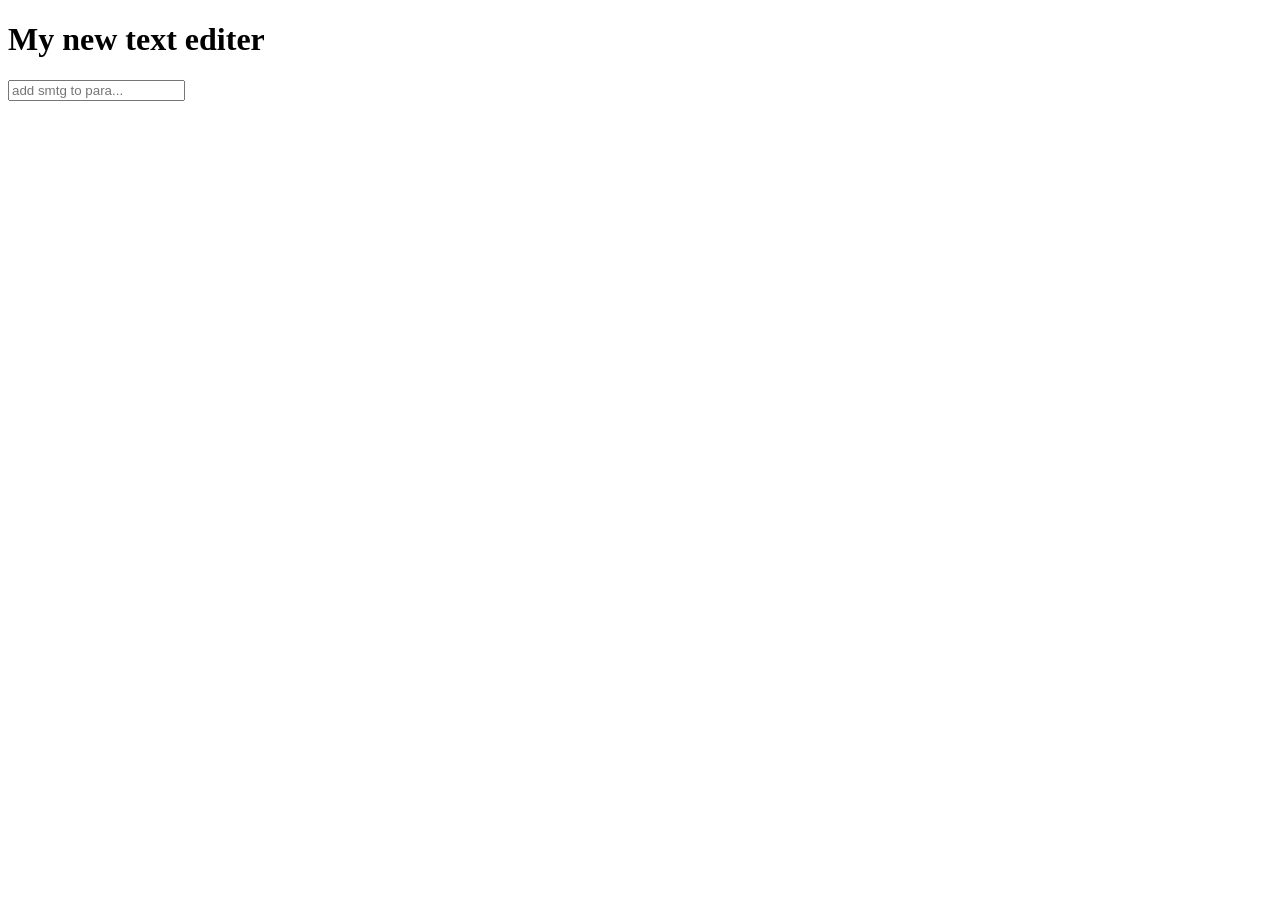
==== index2.html @ 2292b45d "text adder project" ====
<!DOCTYPE html>
<html lang="en">
<head>
    <meta charset="UTF-8">
    <meta name="viewport" content="width=device-width, initial-scale=1.0">
    <title>Document</title>
</head>
<body>
    <h1>My new text editer</h1>
    <p></p>
    <input type = "text" placeholder="add smtg to para..." id="text">
    <script src="app3.js"></script>
</body>
</html>
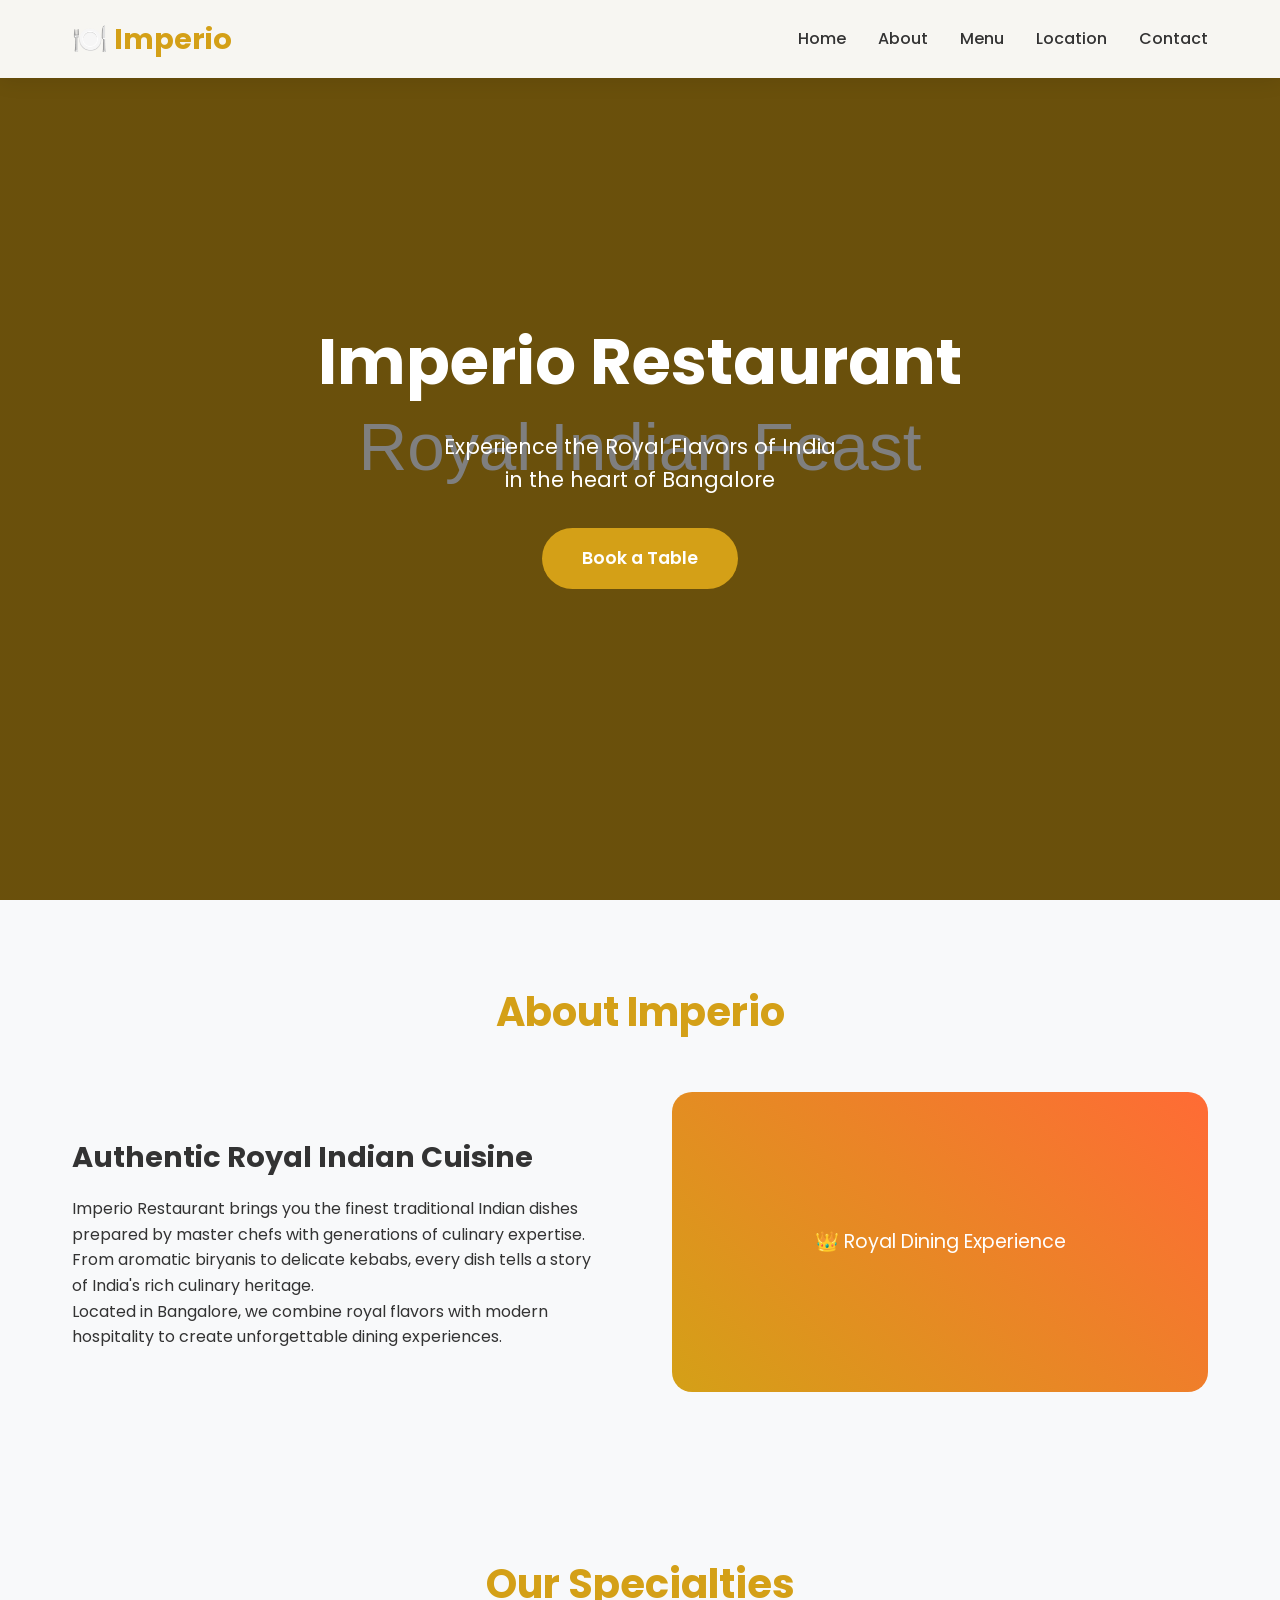
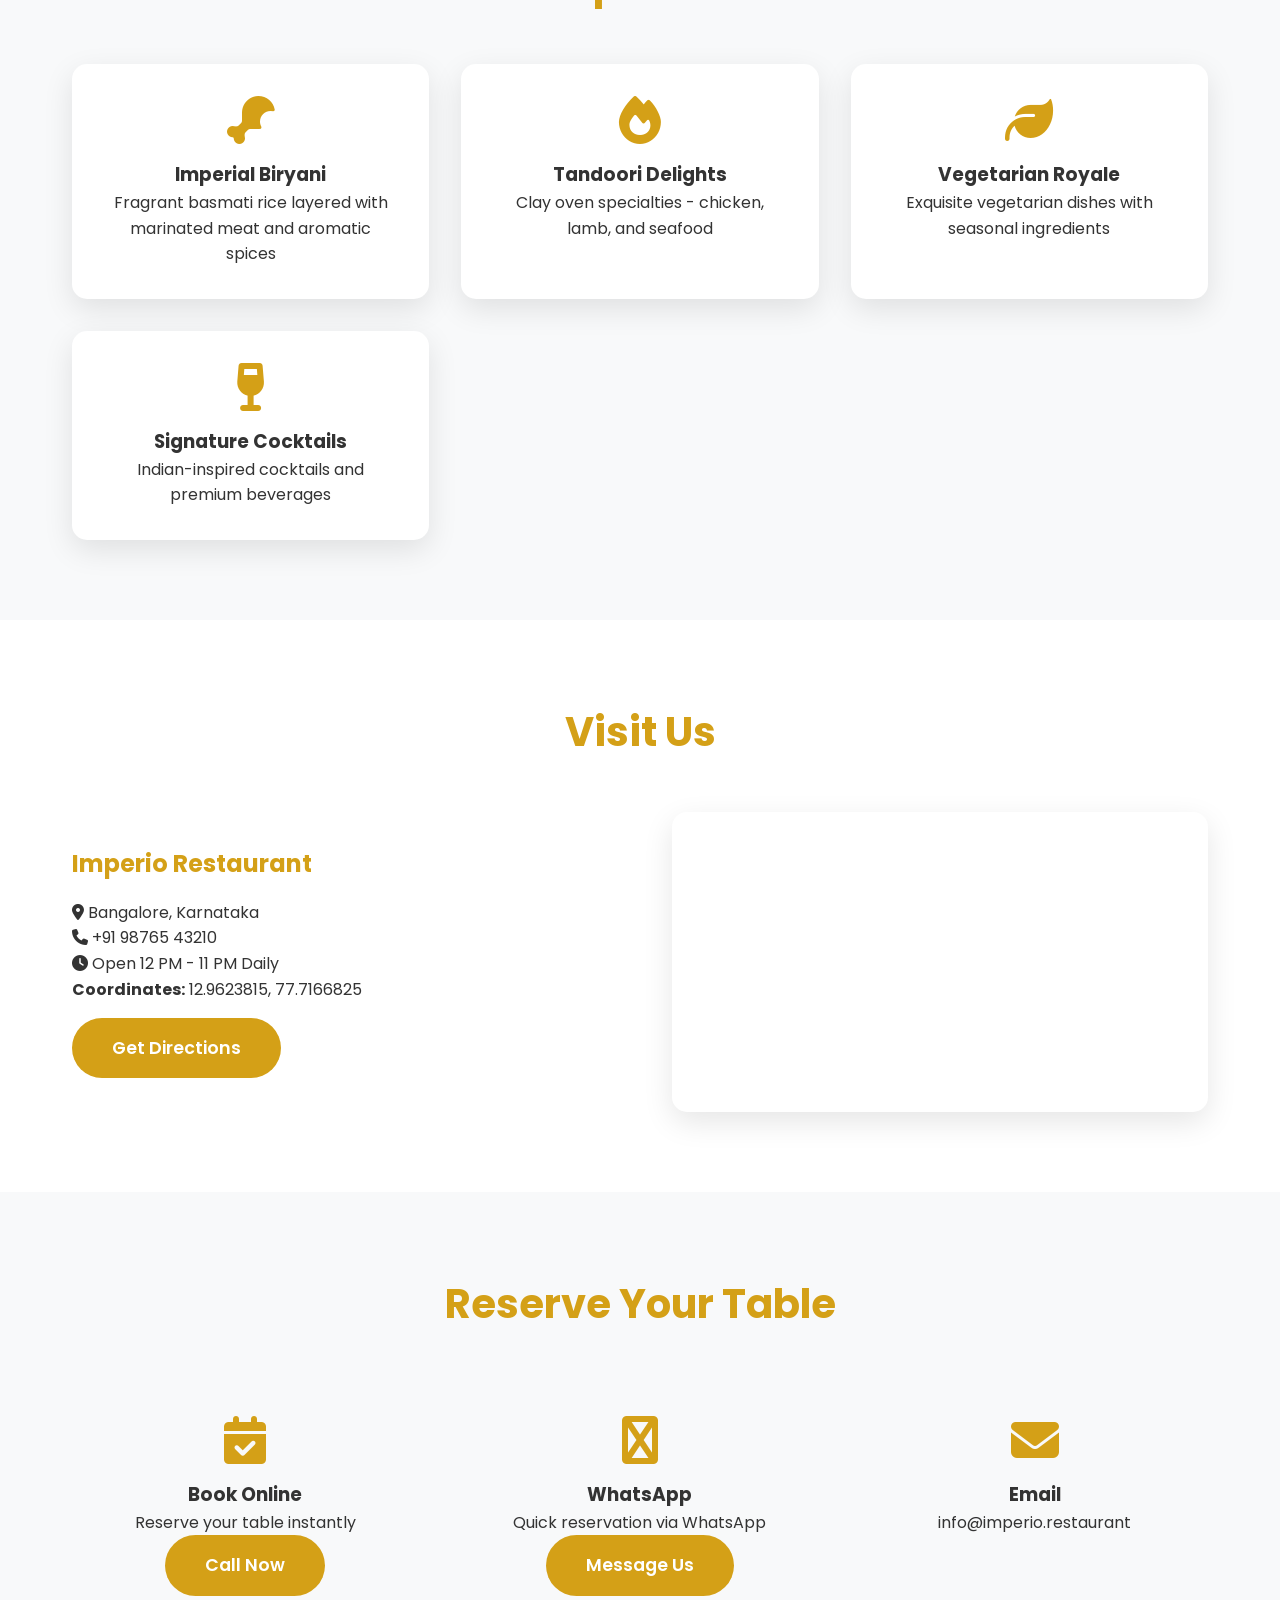
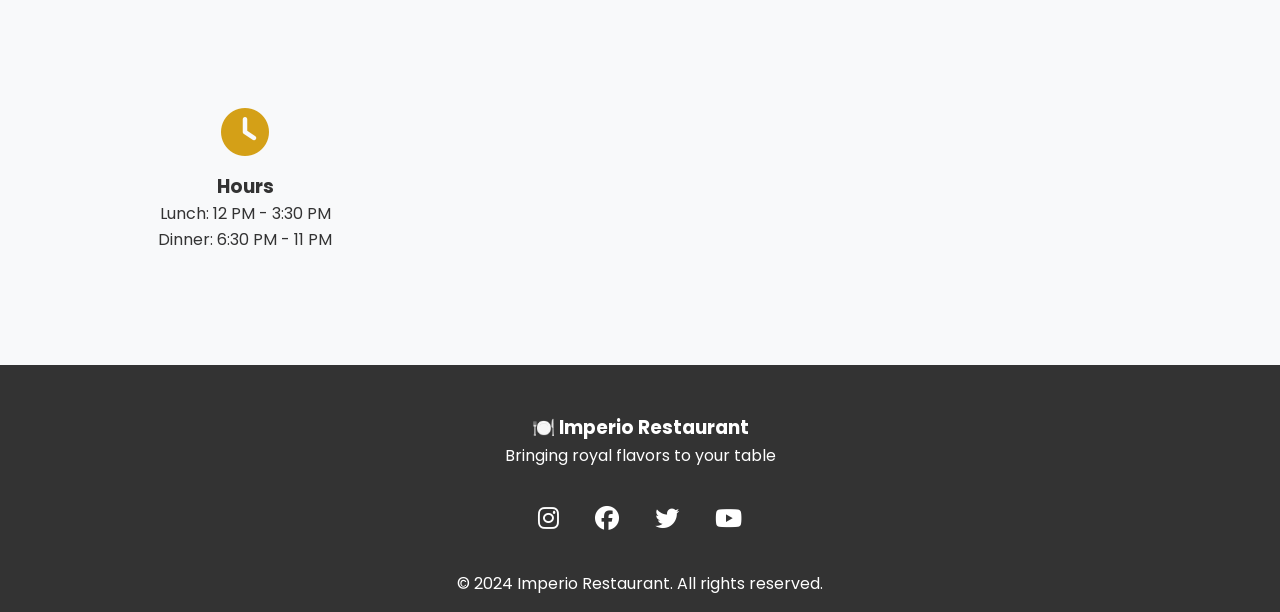
==== commit 48fc5530: "created the website for impire hotel" ====
--- a/index2.html
+++ b/index2.html
@@ -3,12 +3,478 @@
 <head>
     <meta charset="UTF-8">
     <meta name="viewport" content="width=device-width, initial-scale=1.0">
-    <title>Document</title>
+    <title>Imperio Restaurant - Authentic Flavors of India</title>
+    <meta name="description" content="Imperio Restaurant in Bangalore - Savor the finest Indian cuisine with a royal touch. Book your table now!">
+    <link href="https://fonts.googleapis.com/css2?family=Poppins:wght@300;400;600;700&display=swap" rel="stylesheet">
+    <link rel="stylesheet" href="https://cdnjs.cloudflare.com/ajax/libs/font-awesome/6.4.0/css/all.min.css">
+    <style>
+        * {
+            margin: 0;
+            padding: 0;
+            box-sizing: border-box;
+        }
+
+        body {
+            font-family: 'Poppins', sans-serif;
+            line-height: 1.6;
+            color: #333;
+            overflow-x: hidden;
+        }
+
+        /* Header */
+        header {
+            position: fixed;
+            top: 0;
+            width: 100%;
+            background: rgba(255, 255, 255, 0.95);
+            backdrop-filter: blur(10px);
+            z-index: 1000;
+            padding: 1rem 0;
+            box-shadow: 0 2px 20px rgba(0,0,0,0.1);
+        }
+
+        nav {
+            max-width: 1200px;
+            margin: 0 auto;
+            display: flex;
+            justify-content: space-between;
+            align-items: center;
+            padding: 0 2rem;
+        }
+
+        .logo {
+            font-size: 1.8rem;
+            font-weight: 700;
+            color: #d4a017;
+            text-decoration: none;
+        }
+
+        .nav-links {
+            display: flex;
+            list-style: none;
+            gap: 2rem;
+        }
+
+        .nav-links a {
+            text-decoration: none;
+            color: #333;
+            font-weight: 500;
+            transition: color 0.3s;
+        }
+
+        .nav-links a:hover {
+            color: #d4a017;
+        }
+
+        .mobile-menu {
+            display: none;
+            flex-direction: column;
+            cursor: pointer;
+        }
+
+        .mobile-menu span {
+            width: 25px;
+            height: 3px;
+            background: #333;
+            margin: 3px 0;
+            transition: 0.3s;
+        }
+
+        /* Hero Section */
+        .hero {
+            height: 100vh;
+            background: linear-gradient(rgba(0,0,0,0.5), rgba(0,0,0,0.5)), 
+                        url('data:image/svg+xml,<svg xmlns="http://www.w3.org/2000/svg" viewBox="0 0 1200 800"><rect fill="%23d4a017" width="1200" height="800"/><text x="50%" y="50%" font-family="Arial" font-size="60" fill="white" text-anchor="middle" dy=".3em">Royal Indian Feast</text></svg>');
+            background-size: cover;
+            background-position: center;
+            display: flex;
+            align-items: center;
+            justify-content: center;
+            text-align: center;
+            color: white;
+        }
+
+        .hero-content h1 {
+            font-size: 4rem;
+            margin-bottom: 1rem;
+            animation: fadeInUp 1s ease-out;
+        }
+
+        .hero-content p {
+            font-size: 1.3rem;
+            margin-bottom: 2rem;
+            animation: fadeInUp 1s ease-out 0.2s both;
+        }
+
+        .cta-button {
+            display: inline-block;
+            background: #d4a017;
+            color: white;
+            padding: 1rem 2.5rem;
+            text-decoration: none;
+            border-radius: 50px;
+            font-weight: 600;
+            font-size: 1.1rem;
+            transition: all 0.3s;
+            animation: fadeInUp 1s ease-out 0.4s both;
+        }
+
+        .cta-button:hover {
+            transform: translateY(-3px);
+            box-shadow: 0 10px 30px rgba(212, 160, 23, 0.4);
+        }
+
+        /* Sections */
+        section {
+            padding: 5rem 0;
+        }
+
+        .container {
+            max-width: 1200px;
+            margin: 0 auto;
+            padding: 0 2rem;
+        }
+
+        h2 {
+            font-size: 2.5rem;
+            text-align: center;
+            margin-bottom: 3rem;
+            color: #d4a017;
+        }
+
+        /* About */
+        .about {
+            background: #f8f9fa;
+        }
+
+        .about-content {
+            display: grid;
+            grid-template-columns: 1fr 1fr;
+            gap: 4rem;
+            align-items: center;
+        }
+
+        .about-text h3 {
+            font-size: 1.8rem;
+            margin-bottom: 1rem;
+            color: #333;
+        }
+
+        .about-image {
+            text-align: center;
+        }
+
+        .about-image img {
+            max-width: 100%;
+            border-radius: 20px;
+            box-shadow: 0 20px 40px rgba(0,0,0,0.1);
+        }
+
+        /* Menu */
+        .menu-grid {
+            display: grid;
+            grid-template-columns: repeat(auto-fit, minmax(300px, 1fr));
+            gap: 2rem;
+        }
+
+        .menu-item {
+            background: white;
+            padding: 2rem;
+            border-radius: 15px;
+            box-shadow: 0 10px 30px rgba(0,0,0,0.1);
+            text-align: center;
+            transition: transform 0.3s;
+        }
+
+        .menu-item:hover {
+            transform: translateY(-10px);
+        }
+
+        .menu-item i {
+            font-size: 3rem;
+            color: #d4a017;
+            margin-bottom: 1rem;
+        }
+
+        /* Location */
+        .location-content {
+            display: grid;
+            grid-template-columns: 1fr 1fr;
+            gap: 4rem;
+            align-items: center;
+        }
+
+        .location-info h3 {
+            font-size: 1.5rem;
+            margin-bottom: 1rem;
+            color: #d4a017;
+        }
+
+        .location-map {
+            height: 300px;
+            border-radius: 15px;
+            overflow: hidden;
+            box-shadow: 0 10px 30px rgba(0,0,0,0.1);
+        }
+
+        /* Contact */
+        .contact-grid {
+            display: grid;
+            grid-template-columns: repeat(auto-fit, minmax(300px, 1fr));
+            gap: 3rem;
+            text-align: center;
+        }
+
+        .contact-item {
+            padding: 2rem;
+        }
+
+        .contact-item i {
+            font-size: 3rem;
+            color: #d4a017;
+            margin-bottom: 1rem;
+        }
+
+        /* Footer */
+        footer {
+            background: #333;
+            color: white;
+            text-align: center;
+            padding: 3rem 0 1rem;
+        }
+
+        .social-links {
+            margin: 2rem 0;
+        }
+
+        .social-links a {
+            color: white;
+            font-size: 1.5rem;
+            margin: 0 1rem;
+            transition: color 0.3s;
+        }
+
+        .social-links a:hover {
+            color: #d4a017;
+        }
+
+        /* Animations */
+        @keyframes fadeInUp {
+            from {
+                opacity: 0;
+                transform: translateY(30px);
+            }
+            to {
+                opacity: 1;
+                transform: translateY(0);
+            }
+        }
+
+        /* Responsive */
+        @media (max-width: 768px) {
+            .nav-links {
+                display: none;
+            }
+
+            .mobile-menu {
+                display: flex;
+            }
+
+            .hero-content h1 {
+                font-size: 2.5rem;
+            }
+
+            .about-content,
+            .location-content {
+                grid-template-columns: 1fr;
+                gap: 2rem;
+            }
+
+            section {
+                padding: 3rem 0;
+            }
+        }
+    </style>
 </head>
 <body>
-    <h1>My new text editer</h1>
-    <p></p>
-    <input type = "text" placeholder="add smtg to para..." id="text">
-    <script src="app3.js"></script>
+    <!-- Header -->
+    <header>
+        <nav>
+            <a href="#" class="logo">🍽️ Imperio</a>
+            <ul class="nav-links">
+                <li><a href="#home">Home</a></li>
+                <li><a href="#about">About</a></li>
+                <li><a href="#menu">Menu</a></li>
+                <li><a href="#location">Location</a></li>
+                <li><a href="#contact">Contact</a></li>
+            </ul>
+            <div class="mobile-menu">
+                <span></span>
+                <span></span>
+                <span></span>
+            </div>
+        </nav>
+    </header>
+
+    <!-- Hero Section -->
+    <section id="home" class="hero">
+        <div class="hero-content">
+            <h1>Imperio Restaurant</h1>
+            <p>Experience the Royal Flavors of India<br>in the heart of Bangalore</p>
+            <a href="#contact" class="cta-button">Book a Table</a>
+        </div>
+    </section>
+
+    <!-- About Section -->
+    <section id="about" class="about">
+        <div class="container">
+            <h2>About Imperio</h2>
+            <div class="about-content">
+                <div class="about-text">
+                    <h3>Authentic Royal Indian Cuisine</h3>
+                    <p>Imperio Restaurant brings you the finest traditional Indian dishes prepared by master chefs with generations of culinary expertise. From aromatic biryanis to delicate kebabs, every dish tells a story of India's rich culinary heritage.</p>
+                    <p>Located in Bangalore, we combine royal flavors with modern hospitality to create unforgettable dining experiences.</p>
+                </div>
+                <div class="about-image">
+                    <div style="width: 100%; height: 300px; background: linear-gradient(45deg, #d4a017, #ff6b35); border-radius: 20px; display: flex; align-items: center; justify-content: center; color: white; font-size: 1.2rem;">
+                        👑 Royal Dining Experience
+                    </div>
+                </div>
+            </div>
+        </div>
+    </section>
+
+    <!-- Menu Section -->
+    <section id="menu" style="background: #f8f9fa;">
+        <div class="container">
+            <h2>Our Specialties</h2>
+            <div class="menu-grid">
+                <div class="menu-item">
+                    <i class="fas fa-drumstick-bite"></i>
+                    <h3>Imperial Biryani</h3>
+                    <p>Fragrant basmati rice layered with marinated meat and aromatic spices</p>
+                </div>
+                <div class="menu-item">
+                    <i class="fas fa-fire"></i>
+                    <h3>Tandoori Delights</h3>
+                    <p>Clay oven specialties - chicken, lamb, and seafood</p>
+                </div>
+                <div class="menu-item">
+                    <i class="fas fa-leaf"></i>
+                    <h3>Vegetarian Royale</h3>
+                    <p>Exquisite vegetarian dishes with seasonal ingredients</p>
+                </div>
+                <div class="menu-item">
+                    <i class="fas fa-wine-glass"></i>
+                    <h3>Signature Cocktails</h3>
+                    <p>Indian-inspired cocktails and premium beverages</p>
+                </div>
+            </div>
+        </div>
+    </section>
+
+    <!-- Location Section -->
+    <section id="location">
+        <div class="container">
+            <h2>Visit Us</h2>
+            <div class="location-content">
+                <div class="location-info">
+                    <h3>Imperio Restaurant</h3>
+                    <p><i class="fas fa-map-marker-alt"></i> Bangalore, Karnataka</p>
+                    <p><i class="fas fa-phone"></i> +91 98765 43210</p>
+                    <p><i class="fas fa-clock"></i> Open 12 PM - 11 PM Daily</p>
+                    <p><strong>Coordinates:</strong> 12.9623815, 77.7166825</p>
+                    <a href="https://www.google.com/maps/place/Imperio+Restaurant/@12.9623841,77.6856229,14z/data=!4m10!1m2!2m1!1sRestaurants!3m6!1s0x3bae130a90624c87:0x746e29fc0aa8d525!8m2!3d12.9623815!4d77.7166825!15sCgtSZXN0YXVyYW50c1oNIgtyZXN0YXVyYW50c5IBEmJpcnlhbmlfcmVzdGF1cmFudOABAA!16s%2Fg%2F11vw_qklp2?entry=ttu" target="_blank" class="cta-button" style="margin-top: 1rem; display: inline-block;">Get Directions</a>
+                </div>
+                <div class="location-map">
+                    <iframe 
+                        src="https://www.google.com/maps/embed?pb=!1m18!1m12!1m3!1d15557.333461057!2d77.685622915279!3d12.962384190757!2m3!1f0!2f0!3f0!3m2!1i1024!2i768!4f13.1!3m3!1m2!1s0x3bae130a90624c87%3A0x746e29fc0aa8d525!2sImperio%20Restaurant!5e0!3m2!1sen!2sin!4v1730318000000!5m2!1sen!2sin" 
+                        width="100%" 
+                        height="100%" 
+                        style="border:0;" 
+                        allowfullscreen="" 
+                        loading="lazy" 
+                        referrerpolicy="no-referrer-when-downgrade">
+                    </iframe>
+                </div>
+            </div>
+        </div>
+    </section>
+
+    <!-- Contact Section -->
+    <section id="contact" style="background: #f8f9fa;">
+        <div class="container">
+            <h2>Reserve Your Table</h2>
+            <div class="contact-grid">
+                <div class="contact-item">
+                    <i class="fas fa-calendar-check"></i>
+                    <h3>Book Online</h3>
+                    <p>Reserve your table instantly</p>
+                    <a href="tel:+919876543210" class="cta-button">Call Now</a>
+                </div>
+                <div class="contact-item">
+                    <i class="fas fa-whatsapp"></i>
+                    <h3>WhatsApp</h3>
+                    <p>Quick reservation via WhatsApp</p>
+                    <a href="https://wa.me/919876543210" class="cta-button">Message Us</a>
+                </div>
+                <div class="contact-item">
+                    <i class="fas fa-envelope"></i>
+                    <h3>Email</h3>
+                    <p>info@imperio.restaurant</p>
+                </div>
+                <div class="contact-item">
+                    <i class="fas fa-clock"></i>
+                    <h3>Hours</h3>
+                    <p>Lunch: 12 PM - 3:30 PM<br>Dinner: 6:30 PM - 11 PM</p>
+                </div>
+            </div>
+        </div>
+    </section>
+
+    <!-- Footer -->
+    <footer>
+        <div class="container">
+            <h3>🍽️ Imperio Restaurant</h3>
+            <p>Bringing royal flavors to your table</p>
+            <div class="social-links">
+                <a href="#"><i class="fab fa-instagram"></i></a>
+                <a href="#"><i class="fab fa-facebook"></i></a>
+                <a href="#"><i class="fab fa-twitter"></i></a>
+                <a href="#"><i class="fab fa-youtube"></i></a>
+            </div>
+            <p>&copy; 2024 Imperio Restaurant. All rights reserved.</p>
+        </div>
+    </footer>
+
+    <script>
+        // Smooth scrolling
+        document.querySelectorAll('a[href^="#"]').forEach(anchor => {
+            anchor.addEventListener('click', function (e) {
+                e.preventDefault();
+                document.querySelector(this.getAttribute('href')).scrollIntoView({
+                    behavior: 'smooth'
+                });
+            });
+        });
+
+        // Mobile menu toggle
+        const mobileMenu = document.querySelector('.mobile-menu');
+        const navLinks = document.querySelector('.nav-links');
+        
+        mobileMenu.addEventListener('click', () => {
+            navLinks.classList.toggle('active');
+        });
+
+        // Header scroll effect
+        window.addEventListener('scroll', () => {
+            const header = document.querySelector('header');
+            if (window.scrollY > 100) {
+                header.style.background = 'rgba(255, 255, 255, 0.98)';
+            } else {
+                header.style.background = 'rgba(255, 255, 255, 0.95)';
+            }
+        });
+    </script>
 </body>
 </html>
